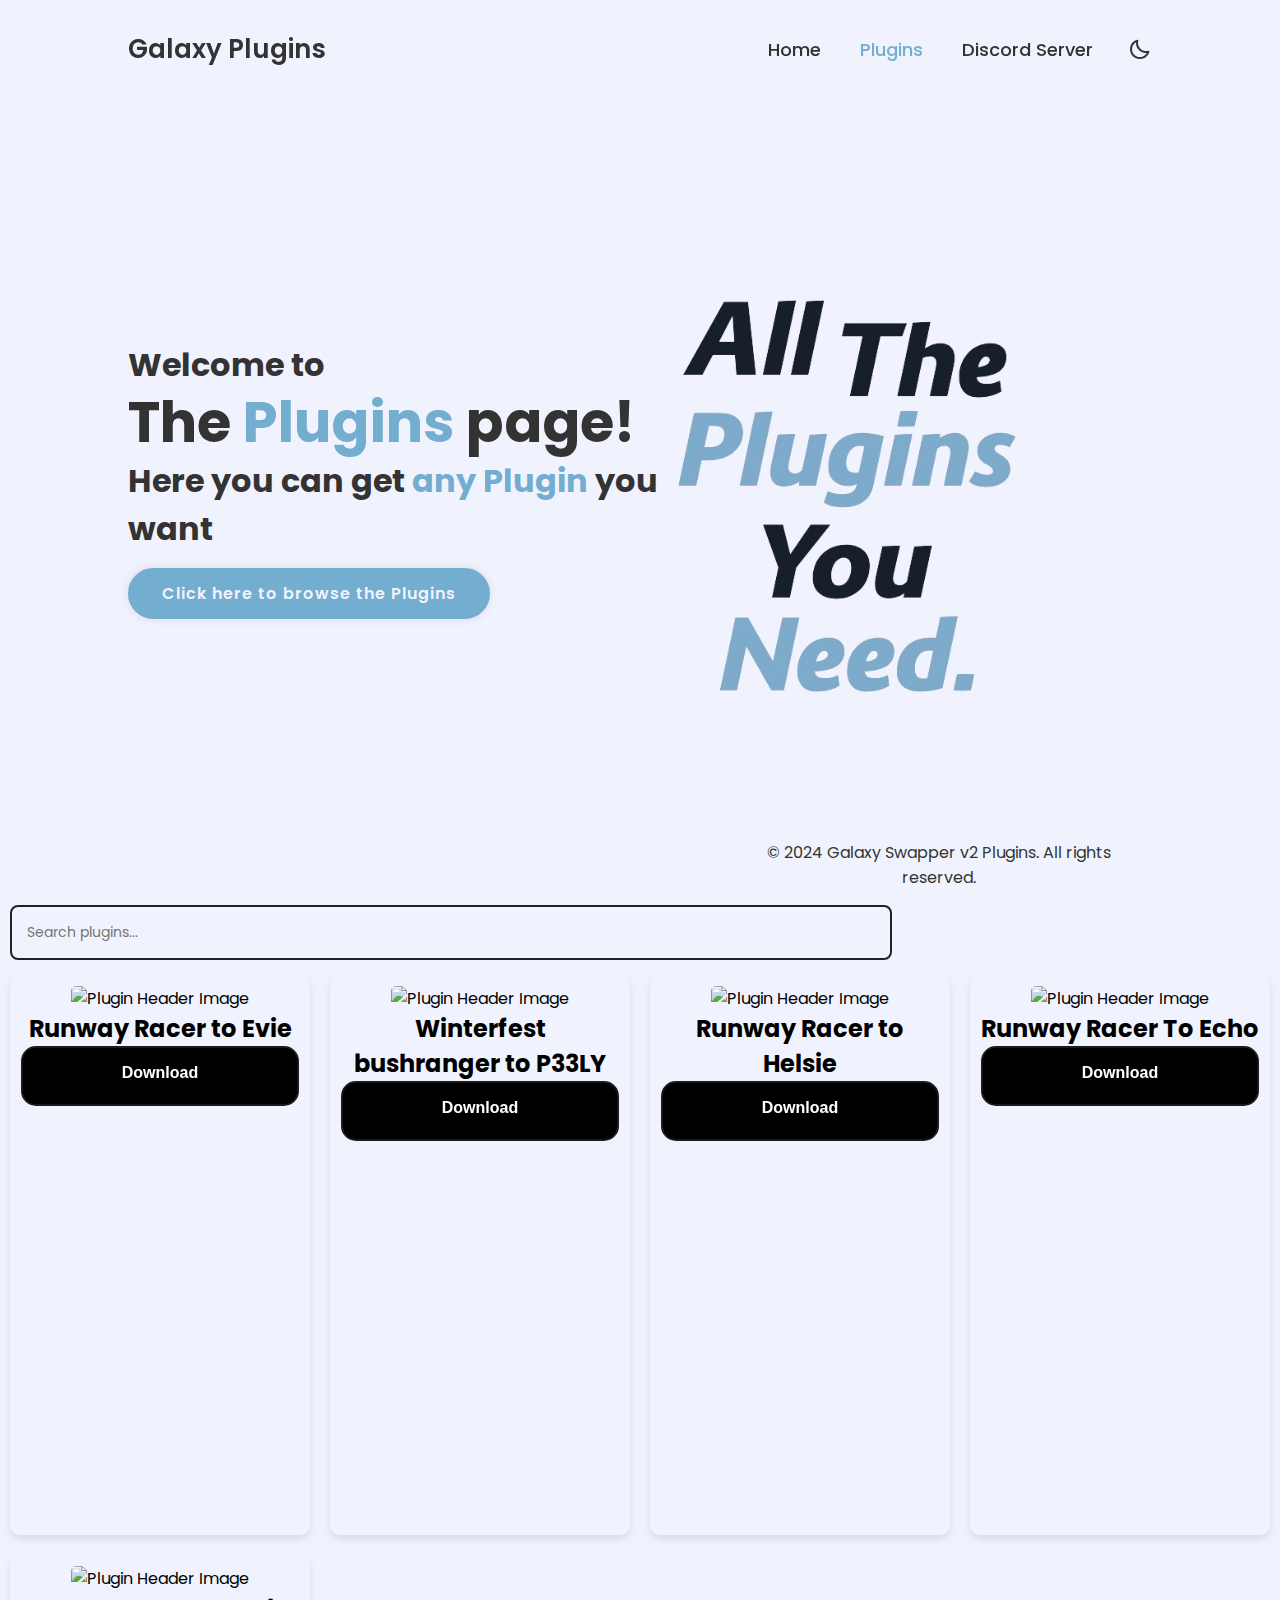
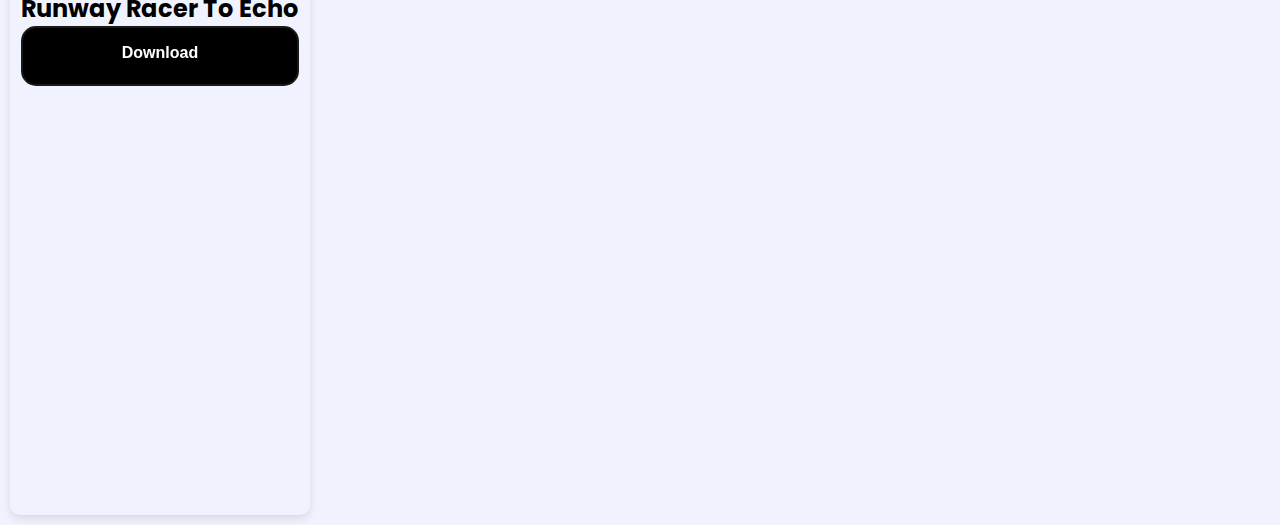
==== plugins.html @ c111818a "Add files via upload" ====
<!DOCTYPE html>
<html lang="en">

<style>
    footer {
        padding: 10px;
        text-align: center;
        margin-top: 10px; 
    }

    .p {
        padding: 10px;
        text-align: center;
        margin-top: auto;
        margin-bottom: -0px;
    }
</style>

<head>
    <meta charset="UTF-8">
    <meta http-equiv="X-UA-Compatible" content="IE=edge">
    <meta name="viewport" content="width=device-width, initial-scale=1.0">
    <title>Galaxy Plugins</title>
    <link rel="stylesheet" href="pluginstyle.css">
    <link href='https://unpkg.com/boxicons@2.1.4/css/boxicons.min.css' rel='stylesheet'>
</head>

<style>
    body {
        font-family: 'Roobert', -apple-system, BlinkMacSystemFont, "Segoe UI", Helvetica, Arial, sans-serif,
        "Apple Color Emoji", "Segoe UI Emoji", "Segoe UI Symbol";
        margin: 0;
        padding: 0;
        background-color: #f0f3fd; 
        transition: background-color 0.3s ease-in-out;
    }

    .search-bar {
        border-radius: 0px;
        box-sizing: border-box;
        color: #222222;
        cursor: pointer;
        font-family: Circular, -apple-system, BlinkMacSystemFont, Roboto, "Helvetica Neue", sans-serif;
        font-size: 24px;
        font-weight: 600;
        line-height: 80px;
        margin-bottom: 0px;
        padding: 5px 10px;
        text-align: center;
        text-decoration: none;
        touch-action: manipulation;
        transition: box-shadow 0.2s, -ms-transform 0.1s, -webkit-transform 0.1s, transform 0.1s;
        user-select: none;
        -webkit-user-select: none;
        position: relative;
        display: flex;
    }

    .search-bar input {
        background-color: #f0f3fd;
        width: 70%;
        height: 100%;
        padding: 15px;
        font-size: 14px;
        border: 2px solid #222222;
        outline: none;
        border-radius: 8px;
        margin-right: auto;
    }

    .dropdown-btn {
        background-color: #73adcf;
        color: #fff;
        border: none;
        padding: 10px 15px;
        font-size: 16px;
        cursor: pointer;
        border-radius: 8px;
        position: absolute;
        top: 50%;
        transform: translateY(-50%);
    }

    .dropdown-btn:hover .dropdown-content {
        display: grid;
    }

    .dropdown-content {
        display: none;
        position: absolute;
        background-color: #73adcf;
        box-shadow: 0 8px 16px rgba(0, 0, 0, 0.2);
        z-index: 1;
        border-radius: 8px;
        overflow: hidden;
        display: grid;
        grid-template-columns: repeat(3, 1fr);
        gap: 0px;
        top: 100%; 
        left: 0; 
    }

    .dropdown-content a {
        color: #fff; 
        text-decoration: none; 
        display: block;
        padding: 10px; 
        transition: background-color 0.3s;
    }

    .dropdown-content a:hover {
        background-color: #5684a7;
    }

    .dropdown-btn.filter {
        order: 1; 
        margin-left: 350px; 
    }

    .dropdown-btn.sort.rarities {
        order: 2; 
        margin-left: 320px; 
    }

    .content {
        bottom: 70px;
        display: flex;
        flex-wrap: wrap;
        justify-content: space-between;
    }

    .plugin-box {
        background-color: #0000;
        border: 1px solid #0000;
        border-radius: 10px;
        box-shadow: 0 4px 8px rgba(0, 0, 0, 0.1);
        margin: 10px;
        width: calc(25% - 20px); 
        height: 560px;
        padding: 10px;
        text-align: center;
        transition: box-shadow 0.3s ease-in-out, border-radius 0.3s ease-in-out;
        display: block;
    }

    .plugin-box img {
        width: 100%;
        height: auto; 
        border-radius: 5px;
        transition: border-radius 0.3s ease-in-out;
    }

    .plugin-box:hover {
        box-shadow: 0 8px 16px rgba(0, 0, 0, 0.2);
    }

    .plugin-box:hover img {
        border-radius: 10px;
    }
    
    .dropdown-btn.filter {
        order: 1; 
        margin-left: 350px; 
    }

    .dropdown-btn.sort.rarities {
        order: 2; 
        margin-left: 320px; 
    }


</style>

<body>

    <div class="container active" id="container">
        <header class="header">
            <a href="#" class="logo">Galaxy Plugins</a>

            <nav class="navbar">
                <a href="index.html">Home</a>
                <a href="plugins.html" class="active">Plugins</a>
                <a href="https://discord.com/invite/galaxyplugins">Discord Server</a>
            </nav>

            <div class="toggle-icon">
                <i class='bx bx-moon'></i>
            </div>
        </header>

        <section class="home">
            <div class="home-content">
                <h3>Welcome to</h3>
                <h1>The <span>Plugins</span> page!</h1>
                <h3>Here you can get <span> any Plugin </span>you want</h3>
                <p></p>

                <a href="#" class="btn" id="scrollToPlugins">Click here to browse the Plugins</a>
            </div>

            <p class="p">&copy; 2024 Galaxy Swapper v2 Plugins. All rights reserved.</p>

            <div class="home-img">
                <img src="ImgLightPlugins.png">
            </div>
        </section>
    </div>


    <div class="selected-filters">
        <div id="selectedCosmeticFilter" class="selected-filter"></div>
        <div id="selectedRarityFilter" class="selected-filter"></div>
    </div>
    <div class="search-bar">
        <input type="text" id="searchInput" placeholder="Search plugins...">
        <button class="dropdown-btn filter" id="filterBtn">Cosmetic
            <i class="bx bx-chevron-down"></i>
            <div class="dropdown-content filter-content">
                <a href="#">Skins</a>
                <a href="#">Pickaxes</a>
                <a href="#">Backblings</a>
                <a href="#">Emotes</a>
                <a href="#">Gliders</a>
                <a href="#">Wraps</a>
            </div>
        </button>
        
        <button class="dropdown-btn sort rarities" id="raritiesBtn">Rarities
            <i class="bx bx-chevron-down"></i>
            <div class="dropdown-content rarities-content">
                <a href="#">Dark</a>
                <a href="#">DC</a>
                <a href="#">Frozen</a>
                <a href="#">Gaming</a>
                <a href="#">Icon</a>
                <a href="#">Lava</a>
                <a href="#">Marvel</a>
                <a href="#">Shadow</a>
                <a href="#">Slurp</a>
                <a href="#">Star Wars</a>
                <a href="#">Legendary</a>
                <a href="#">Epic</a>
                <a href="#">Rare</a>
                <a href="#">Uncommon</a>
                <a href="#">Common</a>
            </div>
        </button>
    </div>

    <div class="content">
        <div class="plugin-box" data-search="Runway Racer to Evie" data-cosmetic="back" data-rarity="epic">
            <img
                src="https://fortnite.gg/img/items/7876/icon.png?2"
                alt="Plugin Header Image">
            <h2>Runway Racer to Evie</h2>
            <a class="button-27" role="button"
                href="https://cdn.discordapp.com/attachments/1192863509223063552/1195668686061715476/runway_racer_to_evie.json?ex=65b4d43d&is=65a25f3d&hm=c9f1cf1e4125072ff387729c142d0243fcc9b3818463155c5a4e3450f12ca950&"
                target="_blank">Download</a>
        </div>

        <div class="plugin-box" data-search="Winterfest bushranger to P33LY" data-cosmetic="Pickaxes" data-rarity="legendary">
            <img
                src="https://fortnite.gg/img/items/5882/icon.png?3"
                alt="Plugin Header Image">
            <h2>Winterfest bushranger to P33LY</h2>
            <a class="button-27" role="button"
                href="https://cdn.discordapp.com/attachments/1192863509223063552/1196104398938578954/winterfest_bushranger_to_P33LY.json?ex=65b66a07&is=65a3f507&hm=23cf10ae8aec0d450648481b6d493e5dcb44f361cb0d5e0fe1e23bdc0c1aa656&"
                target="_blank">Download</a>
        </div>

        <div class="plugin-box" data-search="Runway Racer to Helsie" data-cosmetic="skins" data-rarity="common">
            <img
                src="https://media.discordapp.net/attachments/1182318218363281418/1182318218925326376/icon.png?ex=65b26725&is=659ff225&hm=c32c49142682629a65b9015de8d56517793c87e4d15452c8287b61d3951c3c7e&=&format=webp&quality=lossless"
                alt="Plugin Header Image">
            <h2>Runway Racer to Helsie</h2>
            <a class="button-27" role="button"
                href="https://cdn.discordapp.com/attachments/1182318218363281418/1182318218543632394/Runway_Racer_to_Helsie.json?ex=65b26725&is=659ff225&hm=40d4610157d3d588122b03a972d5afa7f34e3c271fbdb7c89aecfa01651d9403&"
                target="_blank">Download</a>
        </div>

        <div class="plugin-box" data-search="Runway Racer To Echo" data-cosmetic="Emotes" data-rarity="uncommon">
            <img
                src="https://media.discordapp.net/attachments/1182068351061729391/1182068351716053134/icon.png?ex=65b17e70&is=659f0970&hm=aa8dc701aef5100c7b88c734ea1692164406feb3a210da5ac5be3e48684bf06d&=&format=webp&quality=lossless"
                alt="Plugin Header Image">
            <h2>Runway Racer To Echo</h2>
            <a class="button-27" role="button"
                href="https://cdn.discordapp.com/attachments/1182068351061729391/1182068351221121104/Runway_Racer_To_Echo_2.json?ex=65b17e70&is=659f0970&hm=74450313e7918797e8cd8c21a0c43642c64f3f97e36bd2734dd06c8ae51cb89b&"
                target="_blank">Download</a>
        </div>

        <div class="plugin-box" data-search="Runway Racer To Echo" data-cosmetic="Gliders" data-rarity="star wars">
            <img
                src="https://fortnite.gg/img/items/10007/icon.png?2"
                alt="Plugin Header Image">
            <h2>Runway Racer To Echo</h2>
            <a class="button-27" role="button"
                href="https://cdn.discordapp.com/attachments/1193170089923579964/1193170090120716388/winterfest_bushranger_to_itadori.json?ex=65b4f7bd&is=65a282bd&hm=0dd9093d7c959429fd0954b8776a368b143e33636cd7d937946e10a69e3e70c8&"
                target="_blank">Download</a>
        </div>
    </div>

    <script>
        document.getElementById('searchInput').addEventListener('input', function () {
            var searchQuery = this.value.toLowerCase();
            var pluginBoxes = document.querySelectorAll('.plugin-box');

            pluginBoxes.forEach(function (box) {
                var boxSearchData = box.getAttribute('data-search').toLowerCase();

                if (boxSearchData.includes(searchQuery) || searchQuery === '') {
                    box.style.display = 'block';
                } else {
                    box.style.display = 'none';
                }
            });
        });
    </script>

    <script>
        document.getElementById('scrollToPlugins').addEventListener('click', function () {
            document.querySelector('.content').scrollIntoView({
                behavior: 'smooth'
            });
        });
    </script>

<script>
    document.getElementById('filterBtn').addEventListener('click', function () {
        var selectedCosmetic = document.querySelector('.filter-content a.active')?.innerText.toLowerCase();
        var selectedRarity = document.querySelector('.rarities-content a.active')?.innerText.toLowerCase();

        var pluginBoxes = document.querySelectorAll('.plugin-box');

        pluginBoxes.forEach(function (box) {
            var cosmeticType = box.getAttribute('data-cosmetic').toLowerCase();
            var rarityType = box.getAttribute('data-rarity').toLowerCase();

            var displayBox = true;

            if (selectedCosmetic && cosmeticType !== selectedCosmetic) {
                displayBox = false;
            }

            if (selectedRarity && rarityType !== selectedRarity) {
                displayBox = false;
            }

            box.style.display = displayBox ? 'block' : 'none';
        });
    });

    document.querySelectorAll('.filter-content a').forEach(function (item) {
        item.addEventListener('click', function () {
            document.querySelectorAll('.filter-content a').forEach(function (otherItem) {
                otherItem.classList.remove('active');
            });

            item.classList.add('active');

            document.getElementById('filterBtn').click();
        });
    });

    document.querySelectorAll('.rarities-content a').forEach(function (item) {
        item.addEventListener('click', function () {
            document.querySelectorAll('.rarities-content a').forEach(function (otherItem) {
                otherItem.classList.remove('active');
            });

            item.classList.add('active');

            document.getElementById('filterBtn').click();
        });
    });
</script>

<script>
    document.getElementById('filterBtn').addEventListener('click', function () {
        var selectedCosmetic = document.querySelector('.filter-content a.active')?.innerText.toLowerCase();
        var selectedRarity = document.querySelector('.rarities-content a.active')?.innerText.toLowerCase();

        var pluginBoxes = document.querySelectorAll('.plugin-box');

        pluginBoxes.forEach(function (box) {
            var cosmeticType = box.getAttribute('data-cosmetic').toLowerCase();
            var rarityType = box.getAttribute('data-rarity').toLowerCase();

            var displayBox = (!selectedCosmetic || cosmeticType === selectedCosmetic) &&
                             (!selectedRarity || rarityType === selectedRarity);

            box.style.display = displayBox ? 'block' : 'none';
        });
    });

    document.querySelectorAll('.filter-content a').forEach(function (item) {
        item.addEventListener('click', function () {
            document.querySelectorAll('.filter-content a').forEach(function (otherItem) {
                otherItem.classList.remove('active');
            });

            item.classList.add('active');

            document.getElementById('filterBtn').click();
        });
    });

    document.querySelectorAll('.rarities-content a').forEach(function (item) {
        item.addEventListener('click', function () {
            document.querySelectorAll('.rarities-content a').forEach(function (otherItem) {
                otherItem.classList.remove('active');
            });

            item.classList.add('active');

            document.getElementById('filterBtn').click();
        });
    });
</script>

<script>
    document.getElementById('filterBtn').addEventListener('click', function () {
        var selectedCosmetic = document.querySelector('.filter-content a.active')?.innerText.toLowerCase();
        var selectedRarity = document.querySelector('.rarities-content a.active')?.innerText.toLowerCase();

        var pluginBoxes = document.querySelectorAll('.plugin-box');

        var noResultsMessage = document.getElementById('noResultsMessage');

        var hasResults = false;

        pluginBoxes.forEach(function (box) {
            var cosmeticType = box.getAttribute('data-cosmetic').toLowerCase();
            var rarityType = box.getAttribute('data-rarity').toLowerCase();

            var displayBox = (!selectedCosmetic || cosmeticType === selectedCosmetic) &&
                (!selectedRarity || rarityType === selectedRarity);

            if (displayBox) {
                box.style.display = 'block';
                hasResults = true;
            } else {
                box.style.display = 'none';
            }
        });

        if (!hasResults) {
            noResultsMessage.style.display = 'block';
        } else {
            noResultsMessage.style.display = 'none';
        }
    });
</script>

<script>
    document.getElementById('scrollToPlugins').addEventListener('click', function (e) {
        e.preventDefault();
        document.querySelector('.content').scrollIntoView({
            behavior: 'smooth'
        });
    });

    document.getElementById('filterBtn').addEventListener('click', function (e) {
        e.preventDefault();
    });

    document.querySelectorAll('.filter-content a').forEach(function (item) {
        item.addEventListener('click', function () {
            document.querySelectorAll('.filter-content a').forEach(function (otherItem) {
                otherItem.classList.remove('active');
            });

            item.classList.add('active');

            document.getElementById('filterBtn').click();
        });
    });

    document.querySelectorAll('.rarities-content a').forEach(function (item) {
        item.addEventListener('click', function (e) {
            e.preventDefault(); 

            document.querySelectorAll('.rarities-content a').forEach(function (otherItem) {
                otherItem.classList.remove('active');
            });

            item.classList.add('active');

            document.getElementById('filterBtn').click();
        });
    });
</script>

<script>
    document.getElementById('searchInput').addEventListener('input', function () {
        var searchQuery = this.value.toLowerCase();
        var pluginBoxes = document.querySelectorAll('.plugin-box');
    
        var noResultsMessage = document.getElementById('noResultsMessage');
        var hasResults = false;
    
        pluginBoxes.forEach(function (box) {
            var boxSearchData = box.getAttribute('data-search').toLowerCase();
    
            if (boxSearchData.includes(searchQuery) || searchQuery === '') {
                box.style.display = 'block';
                hasResults = true;
            } else {
                box.style.display = 'none';
            }
        });
    
        if (!hasResults) {
            noResultsMessage.style.display = 'block';
            scrollToBottom();
        } else {
            noResultsMessage.style.display = 'none';
        }
    });
    
    function scrollToBottom() {
        document.body.scrollTop = document.body.scrollHeight;
        document.documentElement.scrollTop = document.documentElement.scrollHeight;
    }</script>

<style>
    #noResultsMessage {
        display: none;
        text-align: center;
        font-size: 18px;
        font-weight: bold;
        padding: 20px;
        margin-top: 500px;
    }
</style>

<div id="noResultsMessage" style="display: none; text-align: center; font-size: 18px; font-weight: bold; padding: 20px;">
    No results found
</div>

    <script src="pluginscript.js"></script>
</body>

</html>
---- pluginstyle.css ----
@import url('https://fonts.googleapis.com/css2?family=Poppins:wght@300;400;500;600;700;800;900&display=swap');

* {
    margin: 0;
    padding: 0;
    box-sizing: border-box;
    text-decoration: none;
    font-family: 'Poppins', sans-serif;
}

.container {
    position: relative;
    background: #f0f3fd;
    color: #333;
}

.header {
    position: fixed;
    top: 0;
    left: 0;
    width: 100%;
    padding: 30px 10%;
    background: transparent;
    display: flex;
    align-items: center;
    z-index: 100;
}

.logo {
    font-size: 26px;
    color: #333;
    font-weight: 600;
    margin-right: auto;
}

.navbar a{
    font-size: 18px;
    color: #333;
    font-weight: 500;
    margin-right: 35px;
    transition: .5s;
}

.navbar a:hover,
.navbar a.active {
    color: #73adcf;
}

.toggle-icon {
    display: flex;
    font-size: 24px;
    cursor: pointer;
}

.toggle-icon.disabled {
    pointer-events: none;
}

.home {
    height: 100vh;
    display: flex;
    align-items: center;
    padding: 60px 10% 0;
}

.home-content {
    max-width: 600px;
}

.home-content h1 {
    font-size: 56px;
    line-height: 1.2;
}

.home-content h3 {
    font-size: 32px;
}

.home-content h3 span {
    color: #73adcf;
}

.home-content p {
    font-size: 16px;
    margin: 15px 0;
}

.home-content p span {
    color: #73adcf;
}

.home-content h1 span {
    color: #73adcf;
}

.social-media a {
    display: inline-flex;
    justify-content: center;
    align-items: center;
    width: 40px;
    height: 40px;
    background: transparent;
    border: 2px solid #73adcf;
    border-radius: 50%;
    box-shadow: 0 0 10px rgba(0, 0, 0, .1);
    font-size: 20px;
    color: #73adcf;
    margin: 5px 15px 25px 0;
    transition: .5s;
}

.social-media a:hover {
    background: #73adcf;
    color: #f0f3fd;
}

.btn {
    display: inline-block;
    padding: 11px 32px;
    background: #73adcf;
    border: 2px solid #73adcf;
    border-radius: 40px;
    box-shadow: 0 0 10px rgba(0, 0, 0, .1);
    font-size: 16px;
    color: #f0f3fd;
    letter-spacing: 1px;
    font-weight: 600;
    transition: .5s;
}

.btn:hover {
    background: transparent;
    color: #73adcf;
}

.home-img img {
    position: absolute;
    bottom: 180px;
    right: 240px;
    width: 30%;
    pointer-events: none;
}

#dark-container {
    position: absolute;
    top: 0;
    left: 0;
    width: 100%;
    background: #15202b;
    color: #f0f3fd;
}

#dark-container .logo,
#dark-container .navbar a {
    color: #f0f3fd;
}

#dark-container .navbar a:hover,
#dark-container .navbar a.active {
    color: #73adcf;
}

#container,
#dark-container {
    clip-path: circle(0% at 0 0);
    transition-delay: 1.5s;
}

.active#container,
.active#dark-container {
    z-index: 1;
    clip-path: circle(150% at 0 0);
    transition: 1.5s cubic-bezier(0.645, 0.045, 0.355, 1);
    transition-delay: 0s;
}

.plugin-box {
    margin-top: 20px;
    background-color: #fff;
    border: 1px solid #ddd;
    border-radius: 10px;
    box-shadow: 0 4px 8px rgba(0, 0, 0, 0.1);
    margin: 10px;
    width: calc(25% - 20px); 
    height: 620px; 
    padding: 10px;
    text-align: center;
    transition: transform 0.3s ease-in-out, box-shadow 0.3s ease-in-out;
    display: block; 
}

.plugin-box img {
    width: 100%; 
    height: auto; 
    border-radius: 5px;
    transition: border-radius 0.3s ease-in-out;
}

.plugin-box:hover {
    transform: scale(1.05);
    box-shadow: 0 8px 16px rgba(0, 0, 0, 0.2);
}

.plugin-box:hover img {
    border-radius: 10px;
}

.button-27 {
    appearance: none;
    background-color: #000000;
    border: 2px solid #1A1A1A;
    border-radius: 15px;
    box-sizing: border-box;
    color: #FFFFFF;
    cursor: pointer;
    display: inline-block;
    font-family: Roobert, -apple-system, BlinkMacSystemFont, "Segoe UI", Helvetica, Arial, sans-serif,
        "Apple Color Emoji", "Segoe UI Emoji", "Segoe UI Symbol";
    font-size: 16px;
    font-weight: 600;
    line-height: normal;
    margin: 0;
    min-height: 60px;
    min-width: 0;
    outline: none;
    padding: 16px 24px;
    text-align: center;
    text-decoration: none;
    transition: all 300ms cubic-bezier(.23, 1, 0.32, 1);
    user-select: none;
    -webkit-user-select: none;
    touch-action: manipulation;
    width: 100%;
    will-change: transform;
}

.button-27:disabled {
    pointer-events: none;
}

.button-27:hover {
    box-shadow: rgba(0, 0, 0, 0.25) 0 8px 15px;
    transform: translateY(-2px);
}

.button-27:active {
    box-shadow: none;
    transform: translateY(0);
}

.dropdown-content {
    display: grid;
    grid-template-columns: repeat(3, 1fr);
    column-gap: 10px; 
}

.dropdown-btn.filter {
    left: 1099px; 
}

.dropdown-btn.sort {
    left: 1010px; 
}
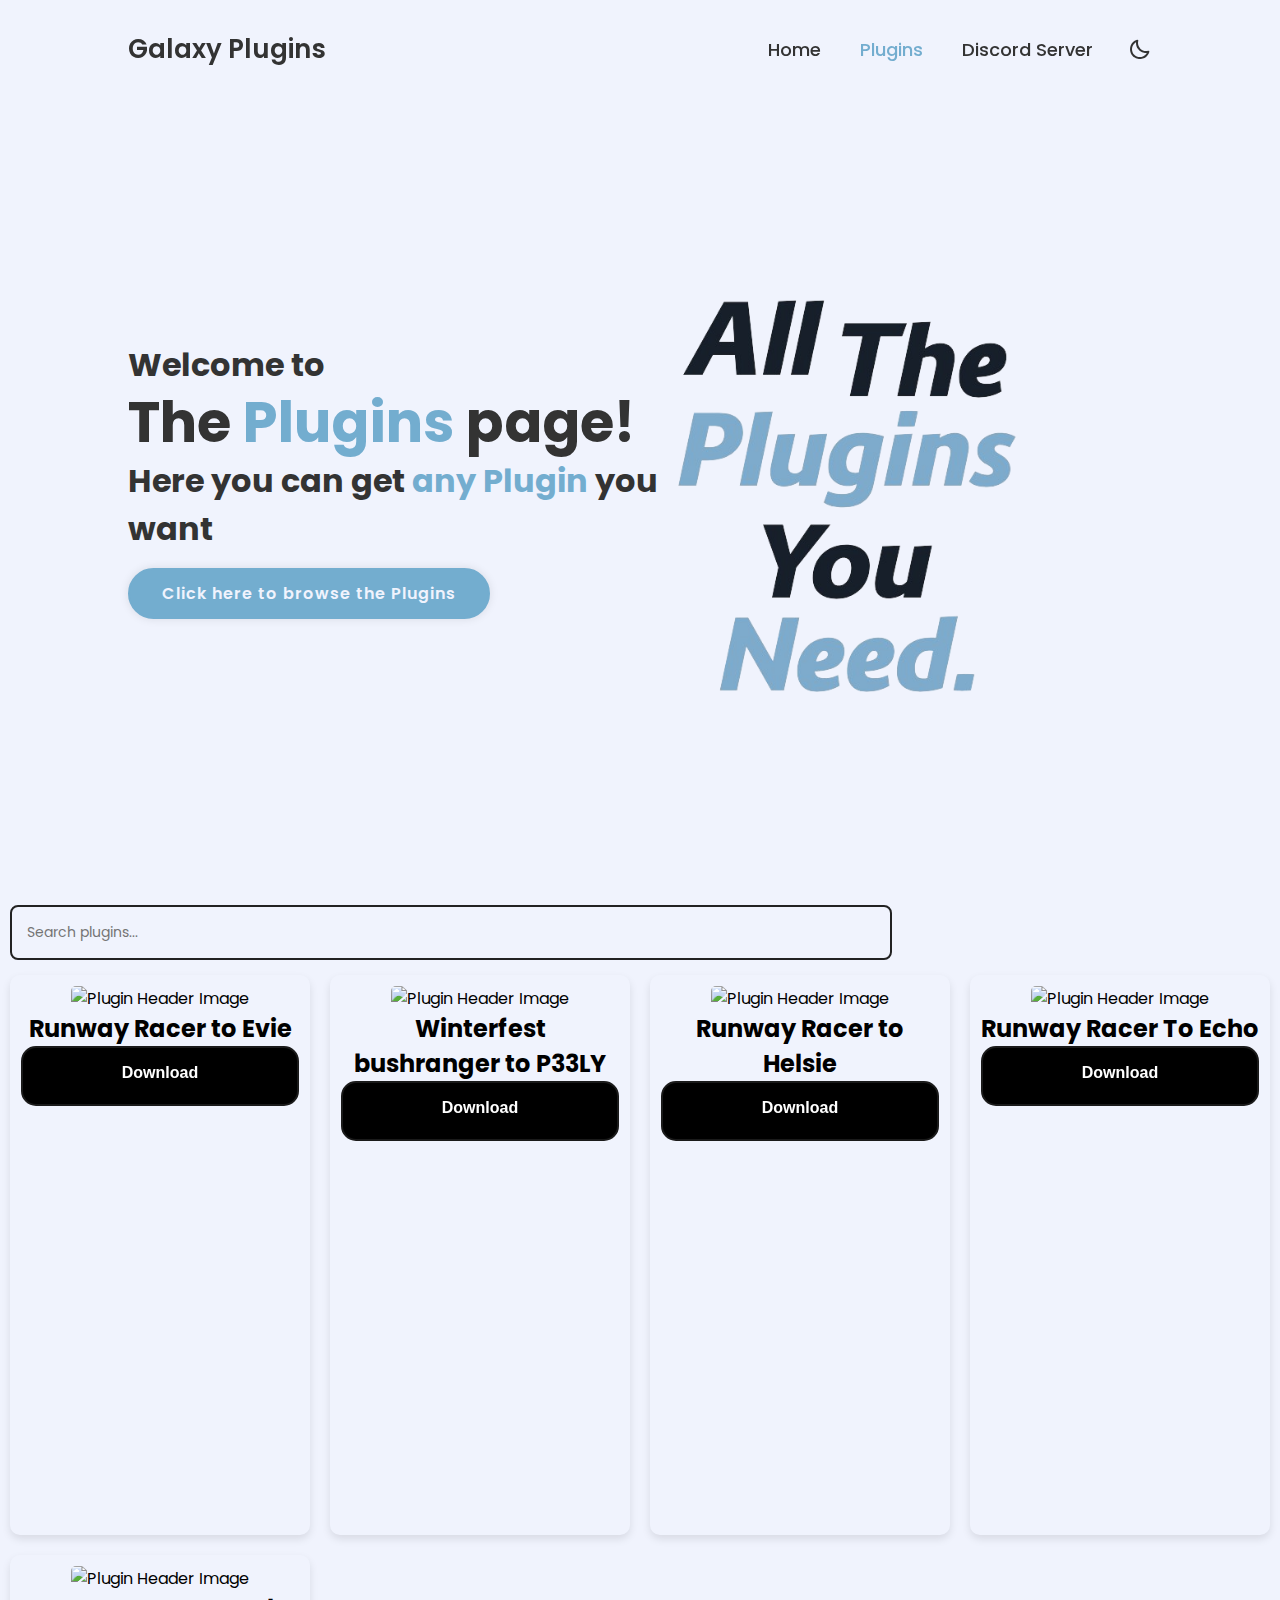
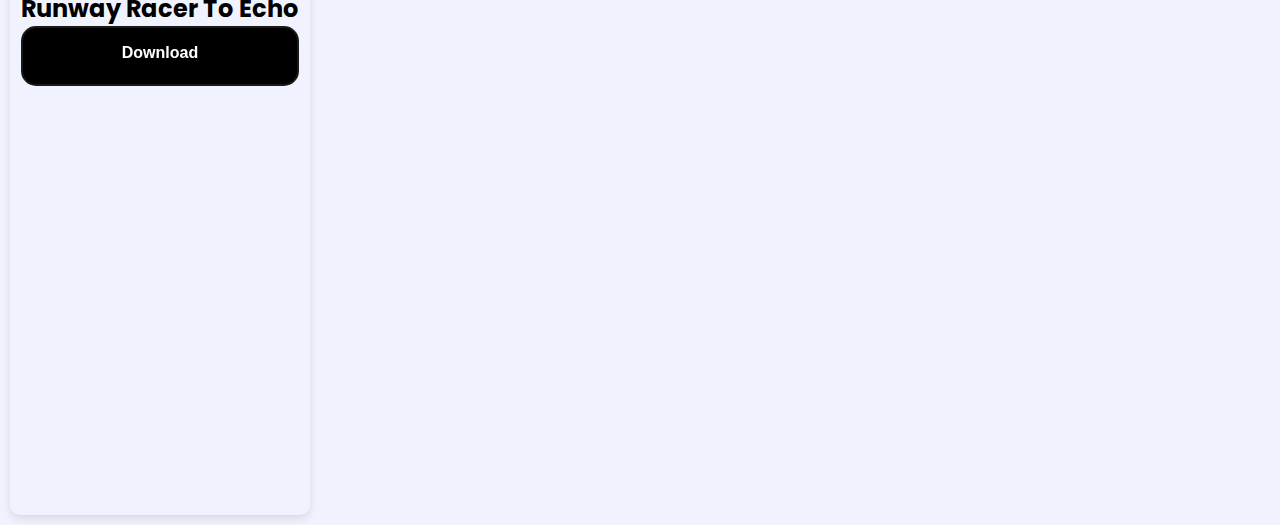
==== commit 3adf8277: "Update plugins.html" ====
--- a/plugins.html
+++ b/plugins.html
@@ -198,7 +198,6 @@
                 <a href="#" class="btn" id="scrollToPlugins">Click here to browse the Plugins</a>
             </div>
 
-            <p class="p">&copy; 2024 Galaxy Swapper v2 Plugins. All rights reserved.</p>
 
             <div class="home-img">
                 <img src="ImgLightPlugins.png">
@@ -540,4 +539,4 @@
     <script src="pluginscript.js"></script>
 </body>
 
-</html>+</html>
